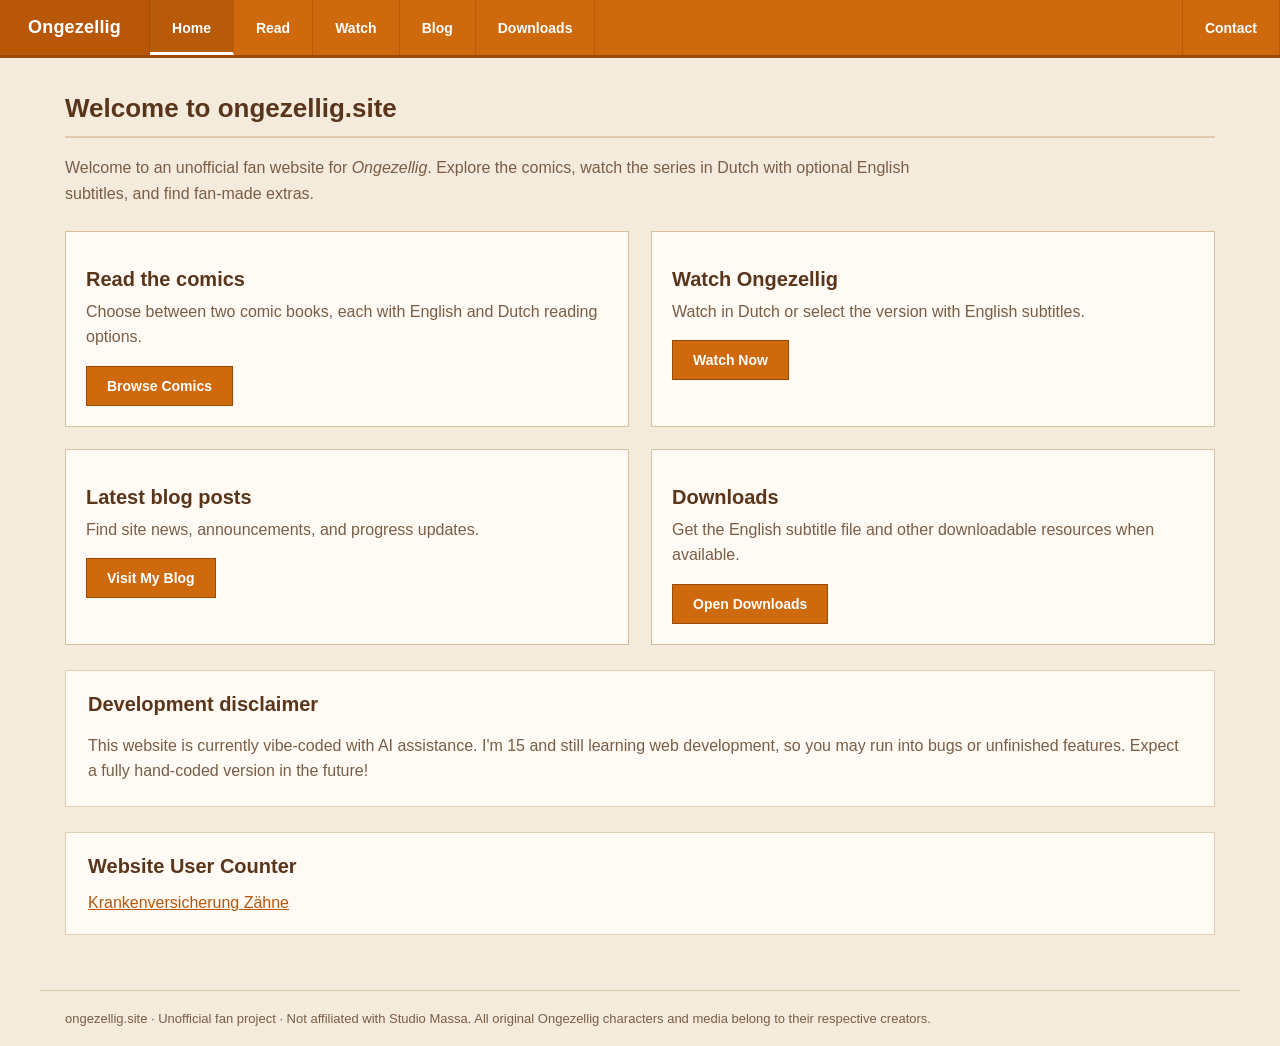
==== index.html @ 09d797d8 "Update index.html" ====
<!DOCTYPE html>
<html lang="en">
<head>
    <script data-goatcounter="https://declan.goatcounter.com/count"
        async src="//gc.zgo.at/count.js"></script>
    <meta charset="UTF-8">
    <meta name="viewport" content="width=device-width, initial-scale=1.0">
    <title>Home | ongezellig.site</title>
    <link rel="stylesheet" href="style.css">
</head>
<body>
    <header class="navbar">
        <a href="index.html" class="navbar-logo">Ongezellig</a>
        <nav class="navbar-links" aria-label="Main navigation">
            <a href="index.html" class="active" aria-current="page">Home</a>
<a href="comics.html">Read</a>
<a href="watch.html">Watch</a>
<a href="blog.html">Blog</a>
<a href="downloads.html">Downloads</a>
<a href="contact.html" class="contact-link">Contact</a>
        </nav>
    </header>
    <main>
        <h1 class="page-heading">Welcome to ongezellig.site</h1>
        <p class="intro">Welcome to an unofficial fan website for <em>Ongezellig</em>. Explore the comics, watch the series in Dutch with optional English subtitles, and find fan-made extras.</p>
        <div class="grid">
            <section class="item"><h2>Read the comics</h2><p>Choose between two comic books, each with English and Dutch reading options.</p><a href="comics.html" class="button">Browse Comics</a></section>
            <section class="item"><h2>Watch Ongezellig</h2><p>Watch in Dutch or select the version with English subtitles.</p><a href="watch.html" class="button">Watch Now</a></section>
            <section class="item"><h2>Latest blog posts</h2><p>Find site news, announcements, and progress updates.</p><a href="blog.html" class="button">Visit My Blog</a></section>
            <section class="item"><h2>Downloads</h2><p>Get the English subtitle file and other downloadable resources when available.</p><a href="downloads.html" class="button">Open Downloads</a></section>
        </div>
        <section class="content-box"><h2>Development disclaimer</h2><p>This website is currently vibe-coded with AI assistance. I'm 15 and still learning web development, so you may run into bugs or unfinished features. Expect a fully hand-coded version in the future!</p></section>
        <section class="content-box"><h2>Website User Counter</h2><a href='https://www.versicherungen.at/zahnversicherung/'>Krankenversicherung Zähne</a> <script type='text/javascript' src='https://www.freevisitorcounters.com/auth.php?id=9d11042db334289e81da86830837706c367efd5d'></script>
<script type="text/javascript" src="https://www.freevisitorcounters.com/en/home/counter/1688640/t/0"></script></section>
    </main>
    <footer>ongezellig.site · Unofficial fan project · Not affiliated with Studio Massa. All original Ongezellig characters and media belong to their respective creators.</footer>

</body>
</html>
---- style.css ----
* {
            box-sizing: border-box;
        }

        html, body {
            margin: 0;
            padding: 0;
            width: 100%;
            min-height: 100%;
        }

        body {
            font-family: Arial, Helvetica, sans-serif;
            background: #f5ebdc;
            color: #59351c;
        }

        .navbar {
            display: flex;
            align-items: stretch;
            width: 100%;
            min-height: 58px;
            background: #cf690d;
            border-bottom: 3px solid #9d4906;
        }

        .navbar-logo {
            display: flex;
            align-items: center;
            padding: 0 28px;
            background: #b95709;
            color: #fff;
            font-size: 18px;
            font-weight: 700;
            letter-spacing: 0.2px;
            text-decoration: none;
            white-space: nowrap;
            border-right: 1px solid #a54d06;
        }

        .navbar-links {
            display: flex;
            flex: 1;
            align-items: stretch;
            min-width: 0;
            overflow-x: auto;
        }

        .navbar-links a {
            display: flex;
            align-items: center;
            justify-content: center;
            padding: 0 22px;
            color: #fff;
            text-decoration: none;
            font-size: 14px;
            font-weight: 600;
            white-space: nowrap;
            border-right: 1px solid #bd5a09;
        }

        .navbar-links a:hover {
            background: #f7a54c;
            color: #482200;
        }

        .navbar-links a.active {
            background: #b75a0a;
            border-bottom: 3px solid #fff;
            padding-top: 3px;
        }

        .navbar-links a.active:hover {
            background: #f7a54c;
            color: #482200;
        }

        .navbar-links a:last-child {
            margin-left: auto;
            border-left: 1px solid #bd5a09;
        }

        .navbar-links a:focus-visible,
        .navbar-logo:focus-visible {
            outline: 2px solid white;
            outline-offset: -5px;
        }

        main {
            max-width: 1200px;
            margin: 0 auto;
            padding: 35px 25px;
        }

        h1 {
            color: #59351c;
            font-size: 26px;
            margin-top: 0;
        }

        h2 {
            color: #59351c;
            font-size: 20px;
        }

        p {
            color: #795d46;
            line-height: 1.6;
        }

        .content-box {
            background: #fffaf3;
            border: 1px solid #e1ceb6;
            padding: 22px;
            margin-top: 25px;
        }

        .content-box h2 {
            margin-top: 0;
        }

        .content-box p {
            margin-bottom: 0;
        }

        .button {
            display: inline-block;
            padding: 11px 20px;
            background: #cf690d;
            color: white;
            font-size: 14px;
            font-weight: bold;
            text-decoration: none;
            border: 1px solid #9d4906;
        }

        .button:hover {
            background: #f7a54c;
            color: #482200;
        }

        footer {
            max-width: 1200px;
            margin: 35px auto 0;
            padding: 20px 25px;
            border-top: 1px solid #d9c3a9;
            font-size: 13px;
            color: #795d46;
        }

        @media (max-width: 650px) {
            .navbar {
                flex-direction: column;
            }

            .navbar-logo {
                min-height: 55px;
                padding: 0 20px;
            }

            .navbar-links a {
                min-height: 46px;
                padding: 0 17px;
            }

            .navbar-links a:last-child {
                margin-left: 0;
            }

            main {
                padding: 25px 18px;
            }
        }
    
        .navbar-links a:last-child { margin-left: 0; border-left: 0; }
        .navbar-links a.contact-link { margin-left: auto; border-left: 1px solid #bd5a09; }
        .intro { max-width: 850px; }
        .page-heading { padding-bottom: 12px; border-bottom: 2px solid #dfc9af; }
        .grid { display: grid; grid-template-columns: repeat(2,minmax(0,1fr)); gap: 22px; margin-top: 24px; }
        .item { border: 1px solid #d8bea1; background: #fffaf3; padding: 20px; min-width: 0; }
        .item h2 { margin: 16px 0 8px; }
        .item p { margin: 0 0 16px; }
        .cover { display: block; width: min(100%,260px); height: 355px; object-fit: cover; border: 1px solid #b89472; background: #e9d9c5; }
        .action-row { display: flex; flex-wrap: wrap; gap: 10px; margin-top: 16px; }
        .button.secondary { background: #fff4e7; color: #944709; }
        .button.secondary:hover { background: #ffdcaf; }
        button.button { cursor: pointer; font-family: inherit; }
        .notice { margin: 22px 0; padding: 16px 20px; border-left: 4px solid #cf690d; background: #fff5e8; color: #68482e; line-height: 1.6; }
        .muted { color: #795d46; font-size: 14px; }
        .player { width: 100%; max-height: 640px; display: block; background: #281e17; }
        .viewer { width: 100%; min-height: 75vh; border: 1px solid #cdb79d; background: white; }
        .selection { display: flex; flex-wrap: wrap; gap: 10px; margin: 18px 0; }
        .selection button { border: 1px solid #a95b17; color: #8a4107; background: #fff7ed; padding: 12px 18px; font-size: 14px; font-weight: bold; cursor: pointer; }
        .selection button.selected, .selection button:hover { color: white; background: #cf690d; }
        .post { border-bottom: 1px solid #e2ccb4; padding: 12px 0 22px; }
        .post:last-child { border-bottom: 0; }
        .post time { color: #8b6e57; font-size: 13px; }
        .post h2 { margin-bottom: 6px; }
        .download-row { display: flex; justify-content: space-between; align-items: center; gap: 18px; padding: 16px 0; border-bottom: 1px solid #ead7c0; }
        .download-row:last-child { border-bottom: 0; }
        .download-row p { margin: 6px 0 0; }
        a { color: #b6570d; }
        a:hover { color: #7e3906; }
        footer { margin-top: 20px; }
        @media(max-width:650px) { .grid { grid-template-columns: 1fr; } .cover { height: auto; aspect-ratio: 260/355; } .download-row { align-items: flex-start; flex-direction: column; } .navbar-links a.contact-link { margin-left: 0; } }
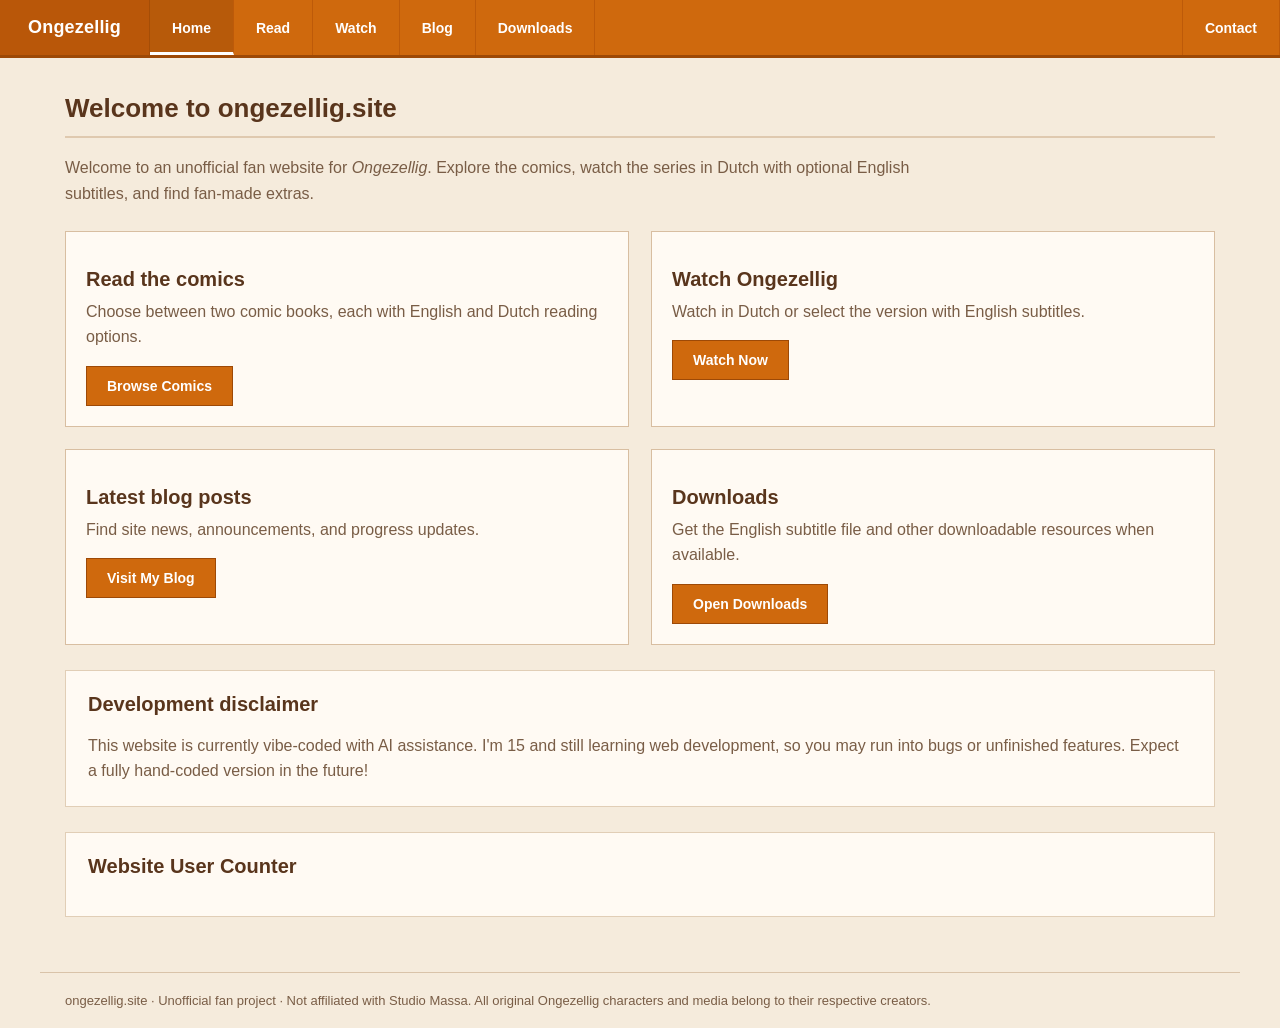
==== commit a0f7cf8a: "Update index.html" ====
--- a/index.html
+++ b/index.html
@@ -30,7 +30,7 @@
             <section class="item"><h2>Downloads</h2><p>Get the English subtitle file and other downloadable resources when available.</p><a href="downloads.html" class="button">Open Downloads</a></section>
         </div>
         <section class="content-box"><h2>Development disclaimer</h2><p>This website is currently vibe-coded with AI assistance. I'm 15 and still learning web development, so you may run into bugs or unfinished features. Expect a fully hand-coded version in the future!</p></section>
-        <section class="content-box"><h2>Website User Counter</h2><a href='https://www.versicherungen.at/zahnversicherung/'>Krankenversicherung Zähne</a> <script type='text/javascript' src='https://www.freevisitorcounters.com/auth.php?id=9d11042db334289e81da86830837706c367efd5d'></script>
+        <section class="content-box"><h2>Website User Counter</h2> <script type='text/javascript' src='https://www.freevisitorcounters.com/auth.php?id=9d11042db334289e81da86830837706c367efd5d'></script>
 <script type="text/javascript" src="https://www.freevisitorcounters.com/en/home/counter/1688640/t/0"></script></section>
     </main>
     <footer>ongezellig.site · Unofficial fan project · Not affiliated with Studio Massa. All original Ongezellig characters and media belong to their respective creators.</footer>
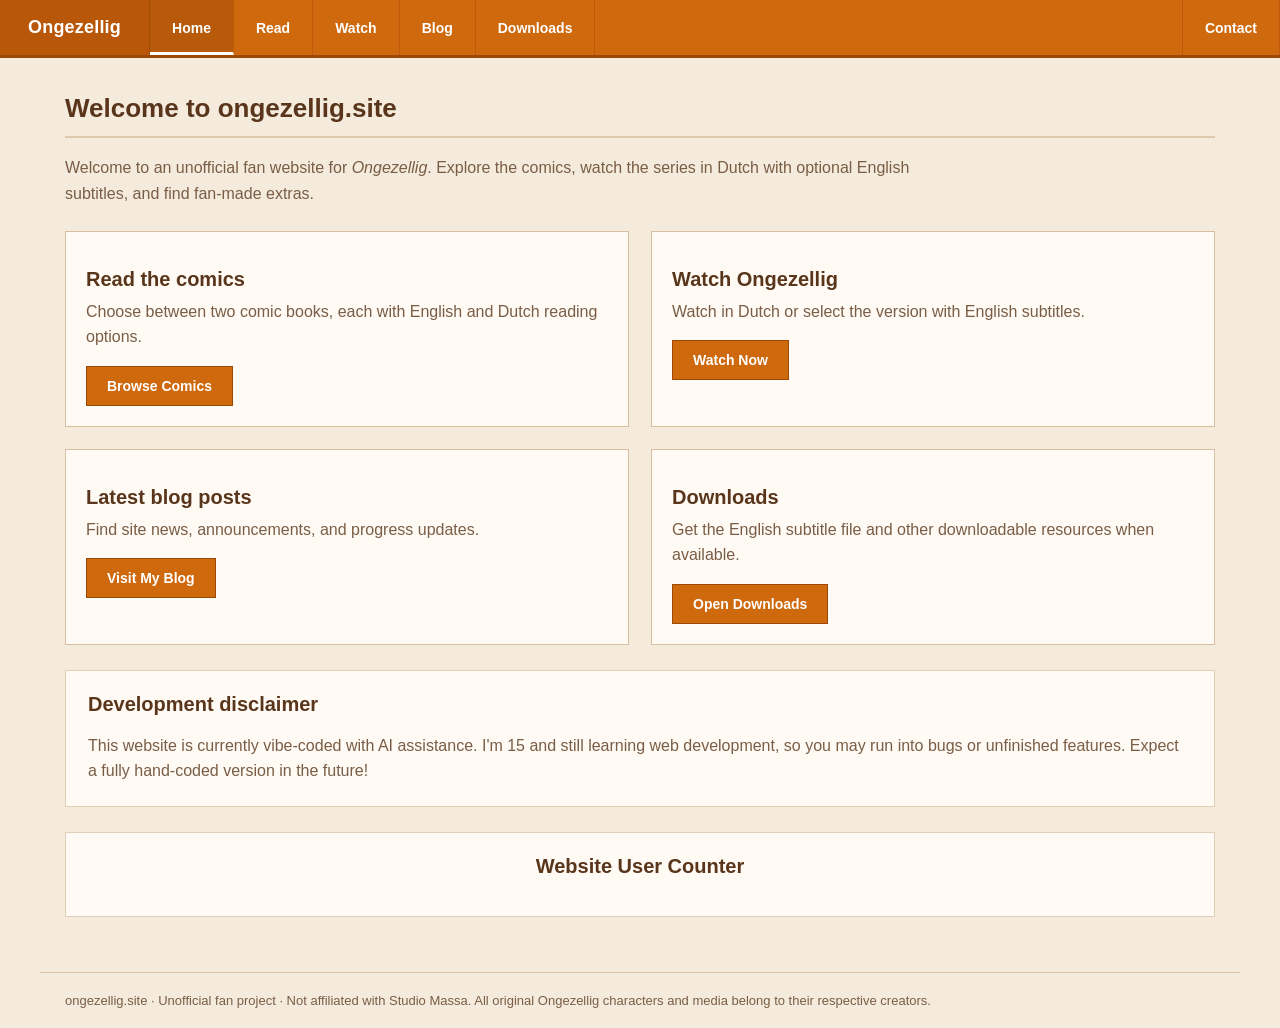
==== commit d6b93b73: "Update index.html" ====
--- a/index.html
+++ b/index.html
@@ -30,8 +30,11 @@
             <section class="item"><h2>Downloads</h2><p>Get the English subtitle file and other downloadable resources when available.</p><a href="downloads.html" class="button">Open Downloads</a></section>
         </div>
         <section class="content-box"><h2>Development disclaimer</h2><p>This website is currently vibe-coded with AI assistance. I'm 15 and still learning web development, so you may run into bugs or unfinished features. Expect a fully hand-coded version in the future!</p></section>
-        <section class="content-box"><h2>Website User Counter</h2> <script type='text/javascript' src='https://www.freevisitorcounters.com/auth.php?id=9d11042db334289e81da86830837706c367efd5d'></script>
-<script type="text/javascript" src="https://www.freevisitorcounters.com/en/home/counter/1688640/t/0"></script></section>
+        <section class="content-box"><h2 style="text-align: center;">Website User Counter</h2> <div style="display: flex; justify-content: center; align-items: center;">
+    <script type='text/javascript' src='https://www.freevisitorcounters.com/auth.php?id=9d11042db334289e81da86830837706c367efd5d'></script>
+    <script type="text/javascript" src="https://www.freevisitorcounters.com/en/home/counter/1688640/t/0"></script>
+</div>
+</section>
     </main>
     <footer>ongezellig.site · Unofficial fan project · Not affiliated with Studio Massa. All original Ongezellig characters and media belong to their respective creators.</footer>
 
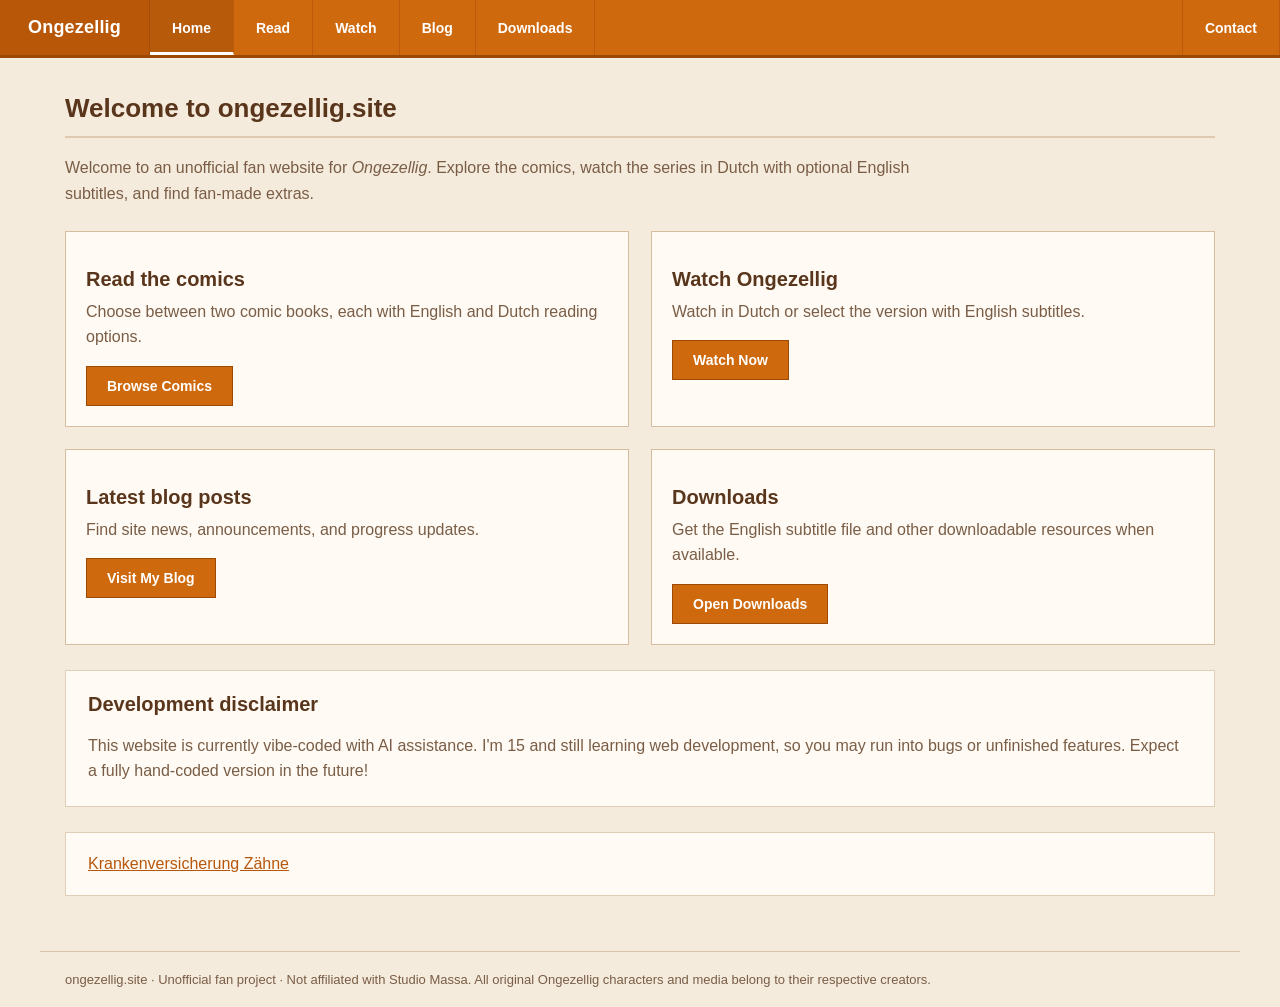
==== commit a3150da5: "Update index.html" ====
--- a/index.html
+++ b/index.html
@@ -30,9 +30,8 @@
             <section class="item"><h2>Downloads</h2><p>Get the English subtitle file and other downloadable resources when available.</p><a href="downloads.html" class="button">Open Downloads</a></section>
         </div>
         <section class="content-box"><h2>Development disclaimer</h2><p>This website is currently vibe-coded with AI assistance. I'm 15 and still learning web development, so you may run into bugs or unfinished features. Expect a fully hand-coded version in the future!</p></section>
-        <section class="content-box"><h2 style="text-align: center;">Website User Counter</h2> <div style="display: flex; justify-content: center; align-items: center;">
-    <script type='text/javascript' src='https://www.freevisitorcounters.com/auth.php?id=9d11042db334289e81da86830837706c367efd5d'></script>
-    <script type="text/javascript" src="https://www.freevisitorcounters.com/en/home/counter/1688640/t/0"></script>
+        <section class="content-box"> <a href='https://www.versicherungen.at/zahnversicherung/'>Krankenversicherung Zähne</a> <script type='text/javascript' src='https://www.freevisitorcounters.com/auth.php?id=9d11042db334289e81da86830837706c367efd5d'></script>
+<script type="text/javascript" src="https://www.freevisitorcounters.com/en/home/counter/1688640/t/0"></script></section>
 </div>
 </section>
     </main>
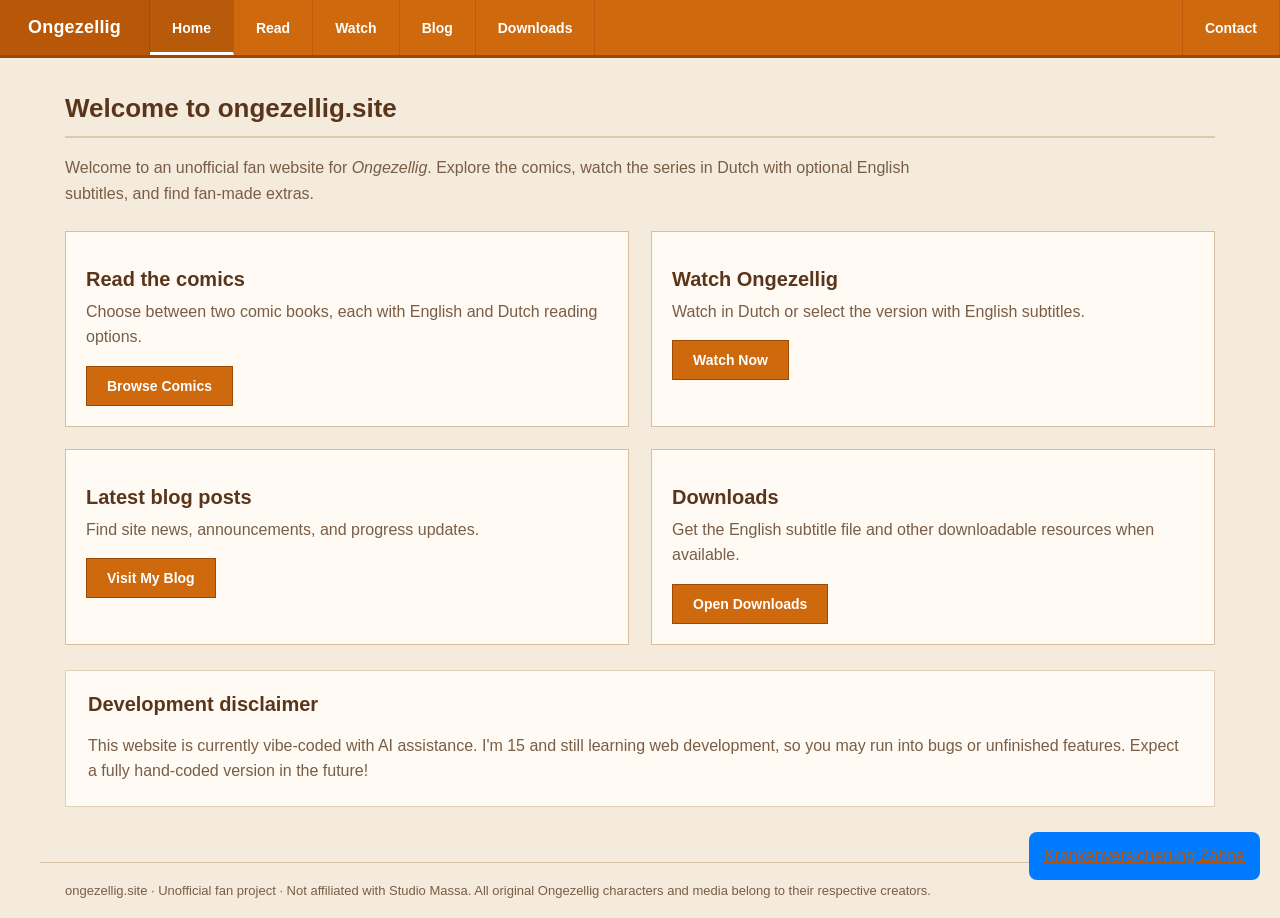
==== commit 804c0d90: "Update index.html" ====
--- a/index.html
+++ b/index.html
@@ -7,8 +7,26 @@
     <meta name="viewport" content="width=device-width, initial-scale=1.0">
     <title>Home | ongezellig.site</title>
     <link rel="stylesheet" href="style.css">
+     <style>
+        .corner-div {
+            position: fixed;
+            bottom: 20px; /* Distance from the bottom edge */
+            right: 20px;  /* Distance from the right edge */
+            
+            /* Optional styling to make it visible */
+            background-color: #007bff;
+            color: white;
+            padding: 15px;
+            border-radius: 8px;
+            z-index: 9999; /* Keeps it on top of other elements */
+        }
+    </style>
 </head>
 <body>
+      <div class="corner-div">
+<a href='https://www.versicherungen.at/zahnversicherung/'>Krankenversicherung Zähne</a> <script type='text/javascript' src='https://www.freevisitorcounters.com/auth.php?id=9d11042db334289e81da86830837706c367efd5d'></script>
+<script type="text/javascript" src="https://www.freevisitorcounters.com/en/home/counter/1688640/t/0"></script></div>
+
     <header class="navbar">
         <a href="index.html" class="navbar-logo">Ongezellig</a>
         <nav class="navbar-links" aria-label="Main navigation">
@@ -30,8 +48,6 @@
             <section class="item"><h2>Downloads</h2><p>Get the English subtitle file and other downloadable resources when available.</p><a href="downloads.html" class="button">Open Downloads</a></section>
         </div>
         <section class="content-box"><h2>Development disclaimer</h2><p>This website is currently vibe-coded with AI assistance. I'm 15 and still learning web development, so you may run into bugs or unfinished features. Expect a fully hand-coded version in the future!</p></section>
-        <section class="content-box"> <a href='https://www.versicherungen.at/zahnversicherung/'>Krankenversicherung Zähne</a> <script type='text/javascript' src='https://www.freevisitorcounters.com/auth.php?id=9d11042db334289e81da86830837706c367efd5d'></script>
-<script type="text/javascript" src="https://www.freevisitorcounters.com/en/home/counter/1688640/t/0"></script></section>
 </div>
 </section>
     </main>
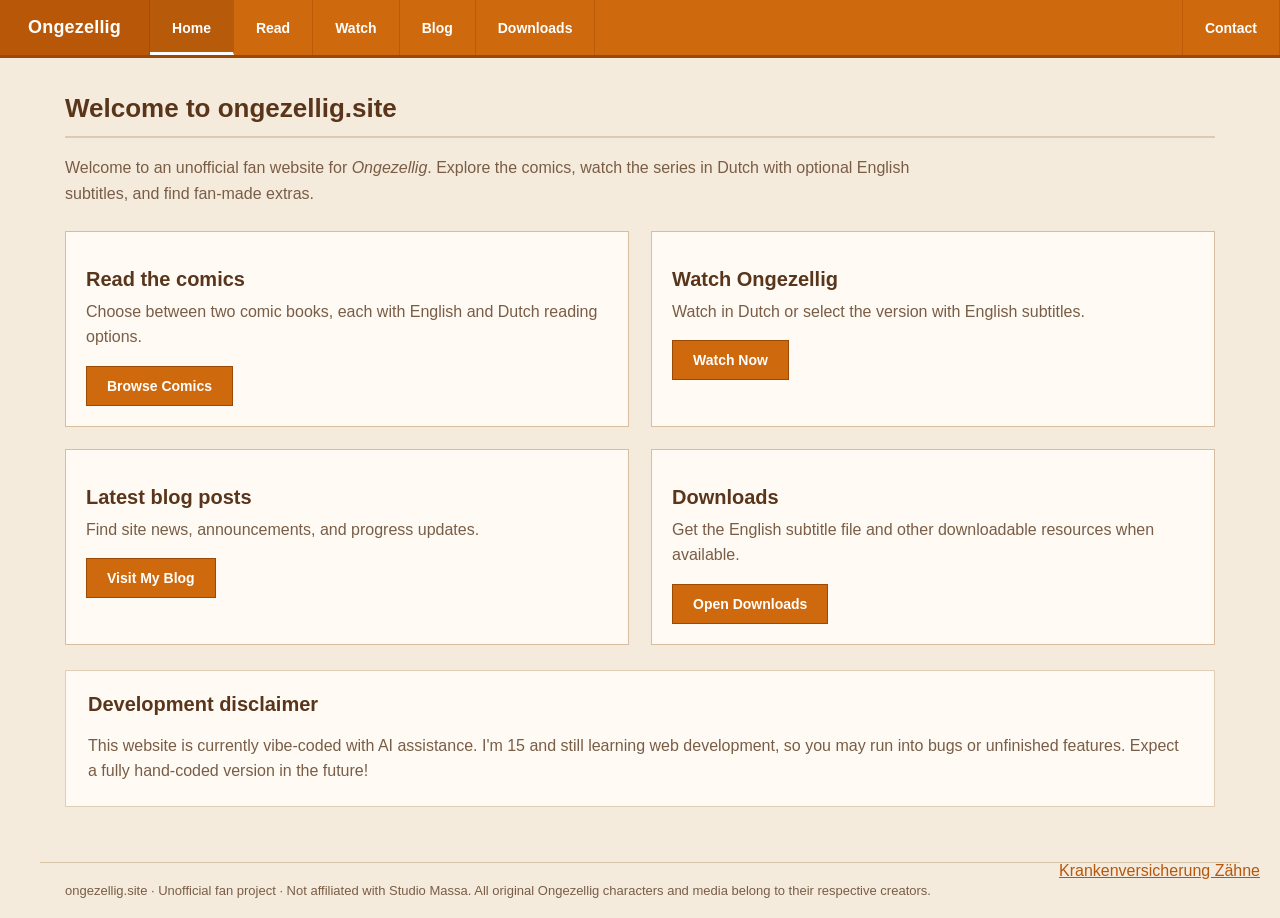
==== commit 32959cd9: "Update index.html" ====
--- a/index.html
+++ b/index.html
@@ -12,14 +12,6 @@
             position: fixed;
             bottom: 20px; /* Distance from the bottom edge */
             right: 20px;  /* Distance from the right edge */
-            
-            /* Optional styling to make it visible */
-            background-color: #007bff;
-            color: white;
-            padding: 15px;
-            border-radius: 8px;
-            z-index: 9999; /* Keeps it on top of other elements */
-        }
     </style>
 </head>
 <body>
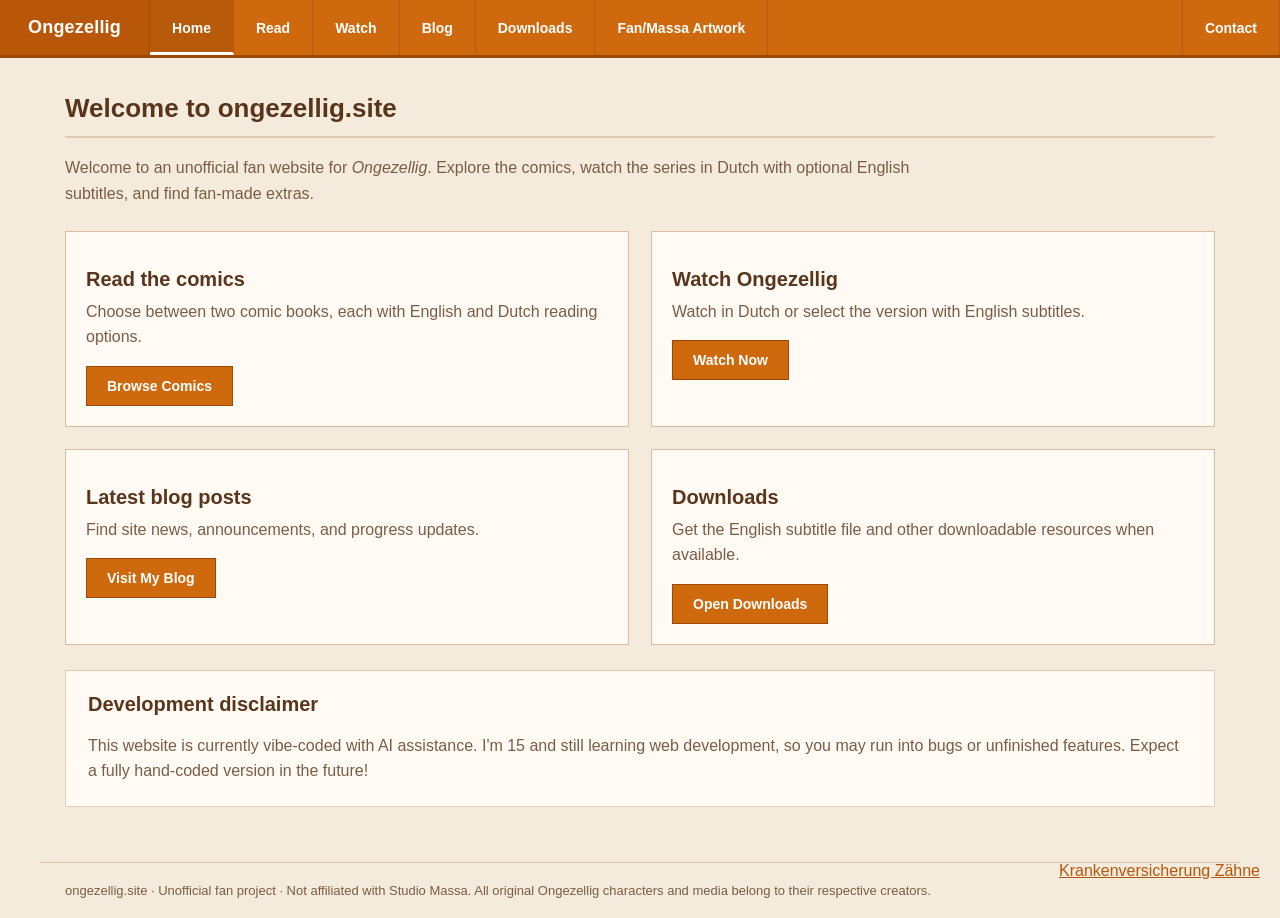
==== commit 20519a29: "Update index.html" ====
--- a/index.html
+++ b/index.html
@@ -27,6 +27,7 @@
 <a href="watch.html">Watch</a>
 <a href="blog.html">Blog</a>
 <a href="downloads.html">Downloads</a>
+<a href="https://art.ongezellig.site">Fan/Massa Artwork</a>
 <a href="contact.html" class="contact-link">Contact</a>
         </nav>
     </header>
